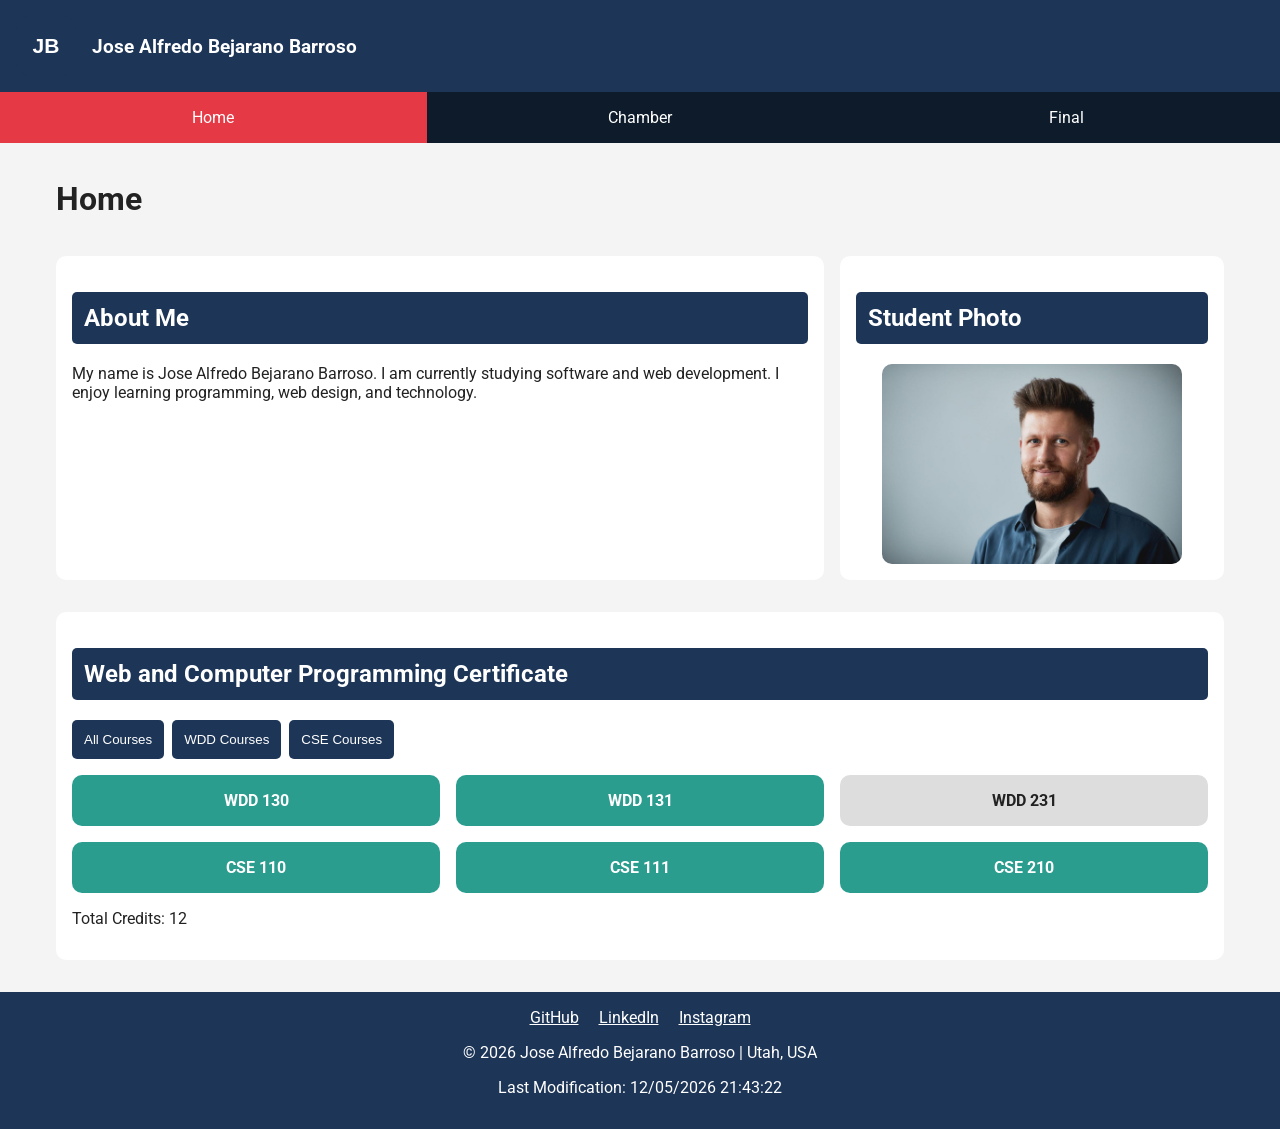
==== index.html @ 0ee40ca5 "Create WDD231 homepage" ====
<!DOCTYPE html>
<html lang="en">
<head>
  <meta charset="UTF-8">
  <meta name="viewport" content="width=device-width, initial-scale=1.0">

  <title>WDD 231 | Home</title>

  <meta name="description" content="WDD231 course home page">
  <meta name="author" content="Jose Alfredo Bejarano Barroso">

  <link rel="preconnect" href="https://fonts.googleapis.com">
  <link rel="preconnect" href="https://fonts.gstatic.com" crossorigin>

  <link href="https://fonts.googleapis.com/css2?family=Roboto:wght@400;700&display=swap" rel="stylesheet">

  <link rel="stylesheet" href="styles/small.css">
  <link rel="stylesheet" href="styles/larger.css">

  <script src="scripts/navigation.js" defer></script>
  <script src="scripts/date.js" defer></script>
  <script src="scripts/course.js" defer></script>
</head>

<body>

<header>
  <img src="images/logo.svg" alt="Website Logo" width="60" height="60">

  <span>Jose Alfredo Bejarano Barroso</span>

  <button id="menu"></button>
</header>

<nav id="nav">
  <a href="index.html" class="active">Home</a>
  <a href="#">Chamber</a>
  <a href="#">Final</a>
</nav>

<main>

  <h1>Home</h1>

  <section>
    <h2>About Me</h2>

    <p>
      My name is Jose Alfredo Bejarano Barroso. I am currently studying software and web development.
      I enjoy learning programming, web design, and technology.
    </p>
  </section>

  <section>
    <h2>Student Photo</h2>

    <img src="images/profile.webp" alt="Student Photo" class="profile">
  </section>

  <section>
    <h2>Web and Computer Programming Certificate</h2>

    <div class="filters">
      <button id="all">All Courses</button>
      <button id="wdd">WDD Courses</button>
      <button id="cse">CSE Courses</button>
    </div>

    <div id="courses"></div>

    <p>Total Credits: <span id="totalCredits"></span></p>
  </section>

</main>

<footer>

  <div class="social">
    <a href="https://github.com/josebejarano543-ux" target="_blank">GitHub</a>

    <a href="https://linkedin.com" target="_blank">LinkedIn</a>

    <a href="https://instagram.com" target="_blank">Instagram</a>
  </div>

  <p>
    &copy;
    <span id="currentyear"></span>
    Jose Alfredo Bejarano Barroso | Utah, USA
  </p>

  <p id="lastModified"></p>

</footer>

</body>
</html>
---- styles/small.css ----
* {
  box-sizing: border-box;
}

body {
  margin: 0;
  font-family: "Roboto", sans-serif;
  background-color: #f4f4f4;
  color: #222;
}

header {
  display: flex;
  align-items: center;
  gap: 1rem;
  background-color: #1d3557;
  color: white;
  padding: 1rem;
}

header span {
  font-size: 1.2rem;
  font-weight: 700;
}

#menu {
  margin-left: auto;
  border: none;
  background: none;
  color: white;
  font-size: 2rem;
  cursor: pointer;
}

#menu::before {
  content: "☰";
}

#menu.open::before {
  content: "✖";
}

nav {
  display: none;
  flex-direction: column;
  background-color: #0d1b2a;
}

nav.open {
  display: flex;
}

nav a {
  color: white;
  text-decoration: none;
  padding: 1rem;
  text-align: center;
}

nav a:hover {
  background-color: #457b9d;
}

.active {
  background-color: #e63946;
}

main {
  padding: 1rem;
  max-width: 1200px;
  margin: auto;
}

section {
  background-color: white;
  padding: 1rem;
  margin-bottom: 1rem;
  border-radius: 10px;
}

section h2 {
  background-color: #1d3557;
  color: white;
  padding: .75rem;
  border-radius: 5px;
}

.profile {
  width: 100%;
  max-width: 300px;
  display: block;
  margin: auto;
  border-radius: 10px;
}

.filters {
  display: flex;
  flex-direction: column;
  gap: .5rem;
  margin-bottom: 1rem;
}

.filters button {
  padding: .75rem;
  border: none;
  background-color: #1d3557;
  color: white;
  border-radius: 5px;
  cursor: pointer;
}

.filters button:hover {
  background-color: #457b9d;
}

#courses {
  display: grid;
  gap: 1rem;
}

.course-card {
  padding: 1rem;
  text-align: center;
  background-color: #ddd;
  border-radius: 10px;
  font-weight: bold;
}

.completed {
  background-color: #2a9d8f;
  color: white;
}

footer {
  background-color: #1d3557;
  color: white;
  text-align: center;
  padding: 1rem;
}

.social {
  margin-bottom: 1rem;
}

.social a {
  color: white;
  margin: 0 .5rem;
}
---- styles/larger.css ----
@media screen and (min-width: 700px) {

  #menu {
    display: none;
  }

  nav {
    display: flex;
    flex-direction: row;
    justify-content: center;
  }

  nav a {
    flex: 1;
  }

  main {
    display: grid;
    grid-template-columns: 2fr 1fr;
    gap: 1rem;
  }

  main h1 {
    grid-column: 1 / 3;
  }

  section:nth-of-type(3) {
    grid-column: 1 / 3;
  }

  .filters {
    flex-direction: row;
  }

  #courses {
    grid-template-columns: repeat(3, 1fr);
  }
}
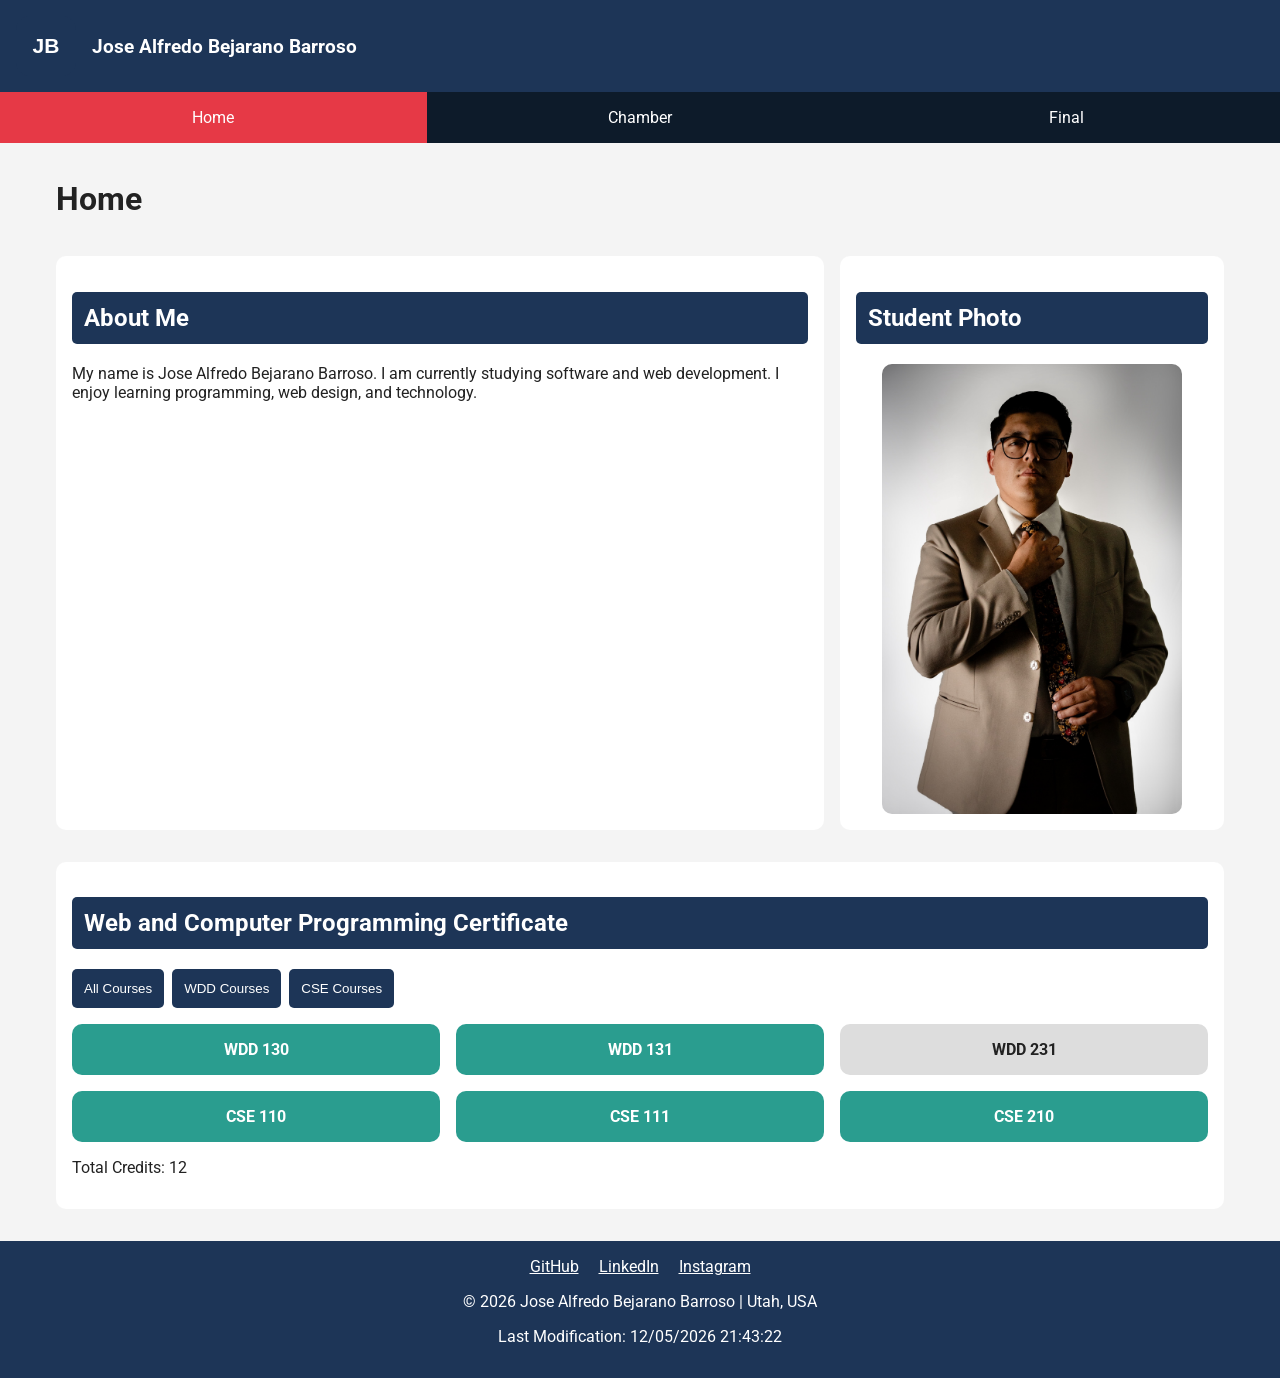
==== commit 0502357d: "Complete W03 chamber home page" ====
--- a/index.html
+++ b/index.html
@@ -34,7 +34,7 @@
 
 <nav id="nav">
   <a href="index.html" class="active">Home</a>
-  <a href="#">Chamber</a>
+  <a href="chamber/index.html">Chamber</a>
   <a href="#">Final</a>
 </nav>
 
